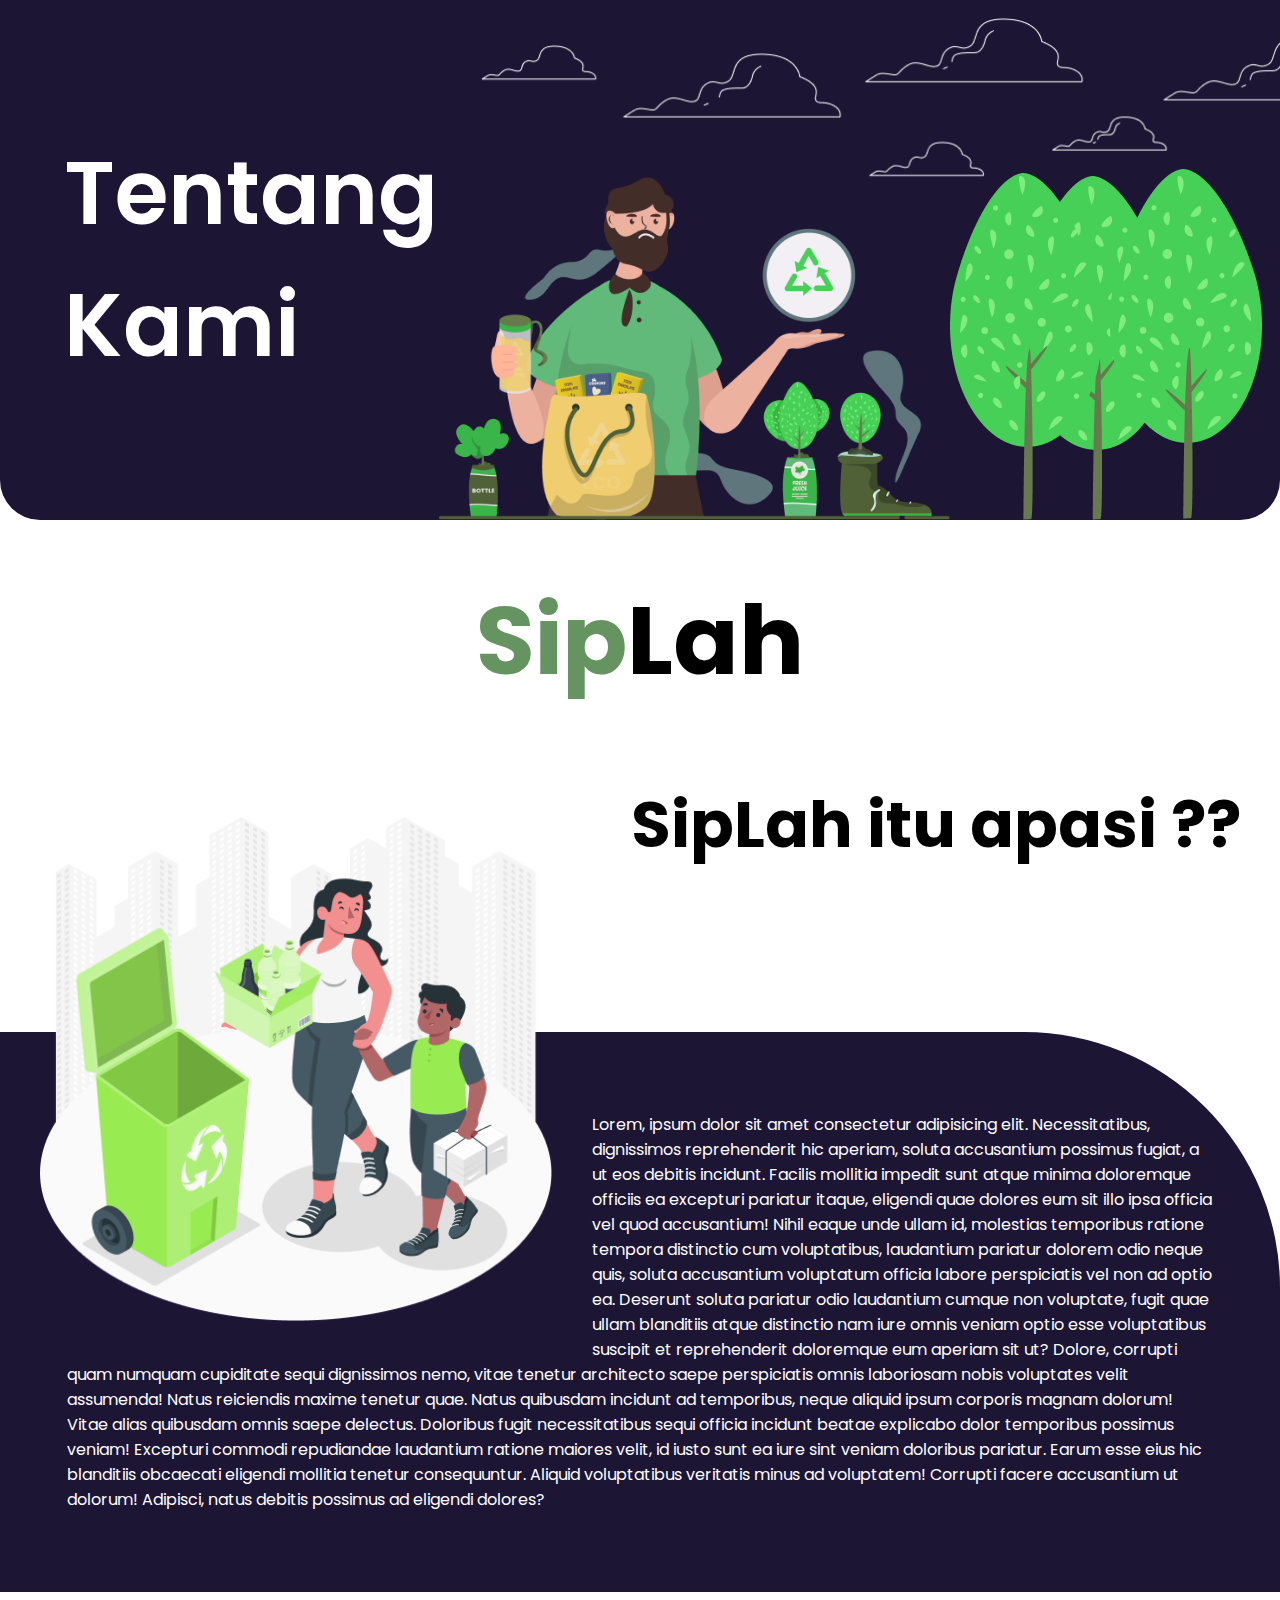
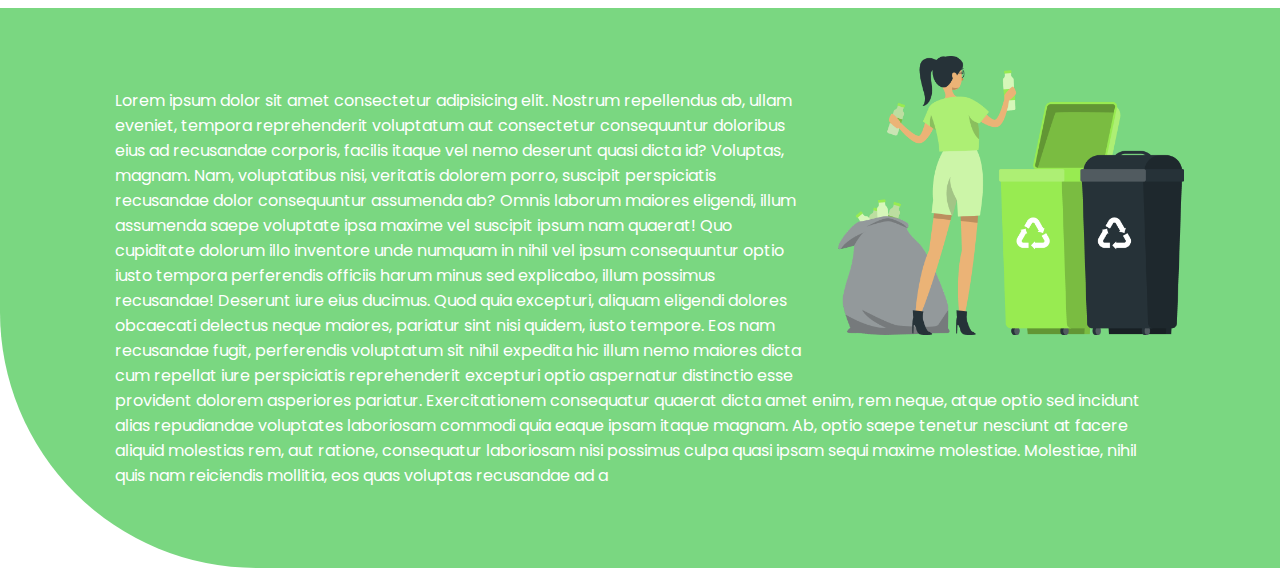
==== pages/about/about.html @ ed5a3e83 "feat(About Page)[OF]: Restyling About page" ====
<!DOCTYPE html>
<html lang="en">

<head>
    <meta charset="UTF-8" />
    <meta http-equiv="X-UA-Compatible" content="IE=edge" />
    <meta name="viewport" content="width=device-width, initial-scale=1.0" />
    <link rel="stylesheet" href="about.css" />
    <title>SipLah/About</title>
</head>

<body>
    <header>
        <h1>Tentang</h1>

        <img src="assets/Vector-person.png" alt="" srcset="" />
        <img src="assets/tree.png" alt="" srcset="" />
    </header>
    <main>
        <div class="main-part-1">
            <h1>Lah</h1>
            <img class="img-3" src="assets/Group 405.png" alt="" srcset="" />
            <h2 id="siplah-2">SipLah itu apasi ??</h2>
        </div>
        <div class="main-part-2">
            <p>Lorem, ipsum dolor sit amet consectetur adipisicing elit. Necessitatibus, dignissimos reprehenderit hic aperiam, soluta accusantium possimus fugiat, a ut eos debitis incidunt. Facilis mollitia impedit sunt atque minima doloremque officiis ea excepturi pariatur itaque, eligendi quae dolores eum sit illo ipsa officia vel quod accusantium! Nihil eaque unde ullam id, molestias temporibus ratione tempora distinctio cum voluptatibus, laudantium pariatur dolorem odio neque quis, soluta accusantium voluptatum officia labore perspiciatis vel non ad optio ea. Deserunt soluta pariatur odio laudantium cumque non voluptate, fugit quae ullam blanditiis atque distinctio nam iure omnis veniam optio esse voluptatibus suscipit et reprehenderit doloremque eum aperiam sit ut? Dolore, corrupti quam numquam cupiditate sequi dignissimos nemo, vitae tenetur architecto saepe perspiciatis omnis laboriosam nobis voluptates velit assumenda! Natus reiciendis maxime tenetur quae. Natus quibusdam incidunt ad temporibus, neque aliquid ipsum corporis magnam dolorum! Vitae alias quibusdam omnis saepe delectus. Doloribus fugit necessitatibus sequi officia incidunt beatae explicabo dolor temporibus possimus veniam! Excepturi commodi repudiandae laudantium ratione maiores velit, id iusto sunt ea iure sint veniam doloribus pariatur. Earum esse eius hic blanditiis obcaecati eligendi mollitia tenetur consequuntur. Aliquid voluptatibus veritatis minus ad voluptatem! Corrupti facere accusantium ut dolorum! Adipisci, natus debitis possimus ad eligendi dolores?</p>
        </div>
        <div class="main-part-3">
            <img class="img-4" src="assets/Group 394.png" alt="" srcset="" />
            <p>Lorem ipsum dolor sit amet consectetur adipisicing elit. Nostrum repellendus ab, ullam eveniet, tempora reprehenderit voluptatum aut consectetur consequuntur doloribus eius ad recusandae corporis, facilis itaque vel nemo deserunt quasi dicta id? Voluptas, magnam. Nam, voluptatibus nisi, veritatis dolorem porro, suscipit perspiciatis recusandae dolor consequuntur assumenda ab? Omnis laborum maiores eligendi, illum assumenda saepe voluptate ipsa maxime vel suscipit ipsum nam quaerat! Quo cupiditate dolorum illo inventore unde numquam in nihil vel ipsum consequuntur optio iusto tempora perferendis officiis harum minus sed explicabo, illum possimus recusandae! Deserunt iure eius ducimus. Quod quia excepturi, aliquam eligendi dolores obcaecati delectus neque maiores, pariatur sint nisi quidem, iusto tempore. Eos nam recusandae fugit, perferendis voluptatum sit nihil expedita hic illum nemo maiores dicta cum repellat iure perspiciatis reprehenderit excepturi optio aspernatur distinctio esse provident dolorem asperiores pariatur. Exercitationem consequatur quaerat dicta amet enim, rem neque, atque optio sed incidunt alias repudiandae voluptates laboriosam commodi quia eaque ipsam itaque magnam. Ab, optio saepe tenetur nesciunt at facere aliquid molestias rem, aut ratione, consequatur laboriosam nisi possimus culpa quasi ipsam sequi maxime molestiae. Molestiae, nihil quis nam reiciendis mollitia, eos quas voluptas recusandae ad a</p>
        </div>
    </main>
</body>

</html>
---- pages/about/about.css ----
@import url("https://fonts.googleapis.com/css2?family=Poppins:wght@100;200;300;400;500;600;700;800;900&display=swap");
* {
    font-family: "Poppins", sans-serif;
    margin: 0;
    padding: 0;
}

html {
    display: block;
    overflow: clip !important;
}

html::-webkit-scrollbar {
    display: none;
}

header {
    display: flex;
    align-items: flex-end;
    background-image: url("assets/Cloud.png");
    background-repeat: no-repeat;
    background-size: cover;
    border-radius: 0 0 40px 40px;
    padding: 0 min(5vw, 5rem);
}

header h1 {
    padding: 10vw 0;
    display: flex;
    font-size: min(7.5vw, 5.5rem);
    display: block;
    color: white;
    font-weight: 600;
}

header img {
    object-fit: contain;
    width: 40vw;
}

header h1::after {
    content: " Kami";
}

.main-part-1 h1 {
    font-size: min(7.5vw, 6rem);
    text-align: center;
    padding: 3rem 0 4rem 0rem;
}

.main-part-1 h1::before {
    content: "Sip";
    color: #51854ae0;
}

.main-part-1 h2 {
    padding-left: 20rem;
    text-align: center;
    font-size: min(5vw, 4rem);
}

.main-part-1 img {
    float: left;
    width: 40%;
    margin: 2.5rem;
}

.main-part-2 {
    border-radius: 0 20vw 0 0 / 0 20vw 0 0;
    margin-top: 10rem;
    padding: 1rem;
    background-color: #1D1534;
}

.main-part-2 p {
    color: white;
    padding: 4rem 4vw;
}

.main-part-3 {
    border-radius: 0 0 0 20vw / 0 0 0 20vw;
    margin: 1rem 0;
    padding: 1rem 5vw;
    background-color: #7AD781;
}

.main-part-3 p {
    color: white;
    padding: 4rem 4vw;
}

.main-part-3 img {
    width: 30%;
    float: right;
    margin: 2rem;
}
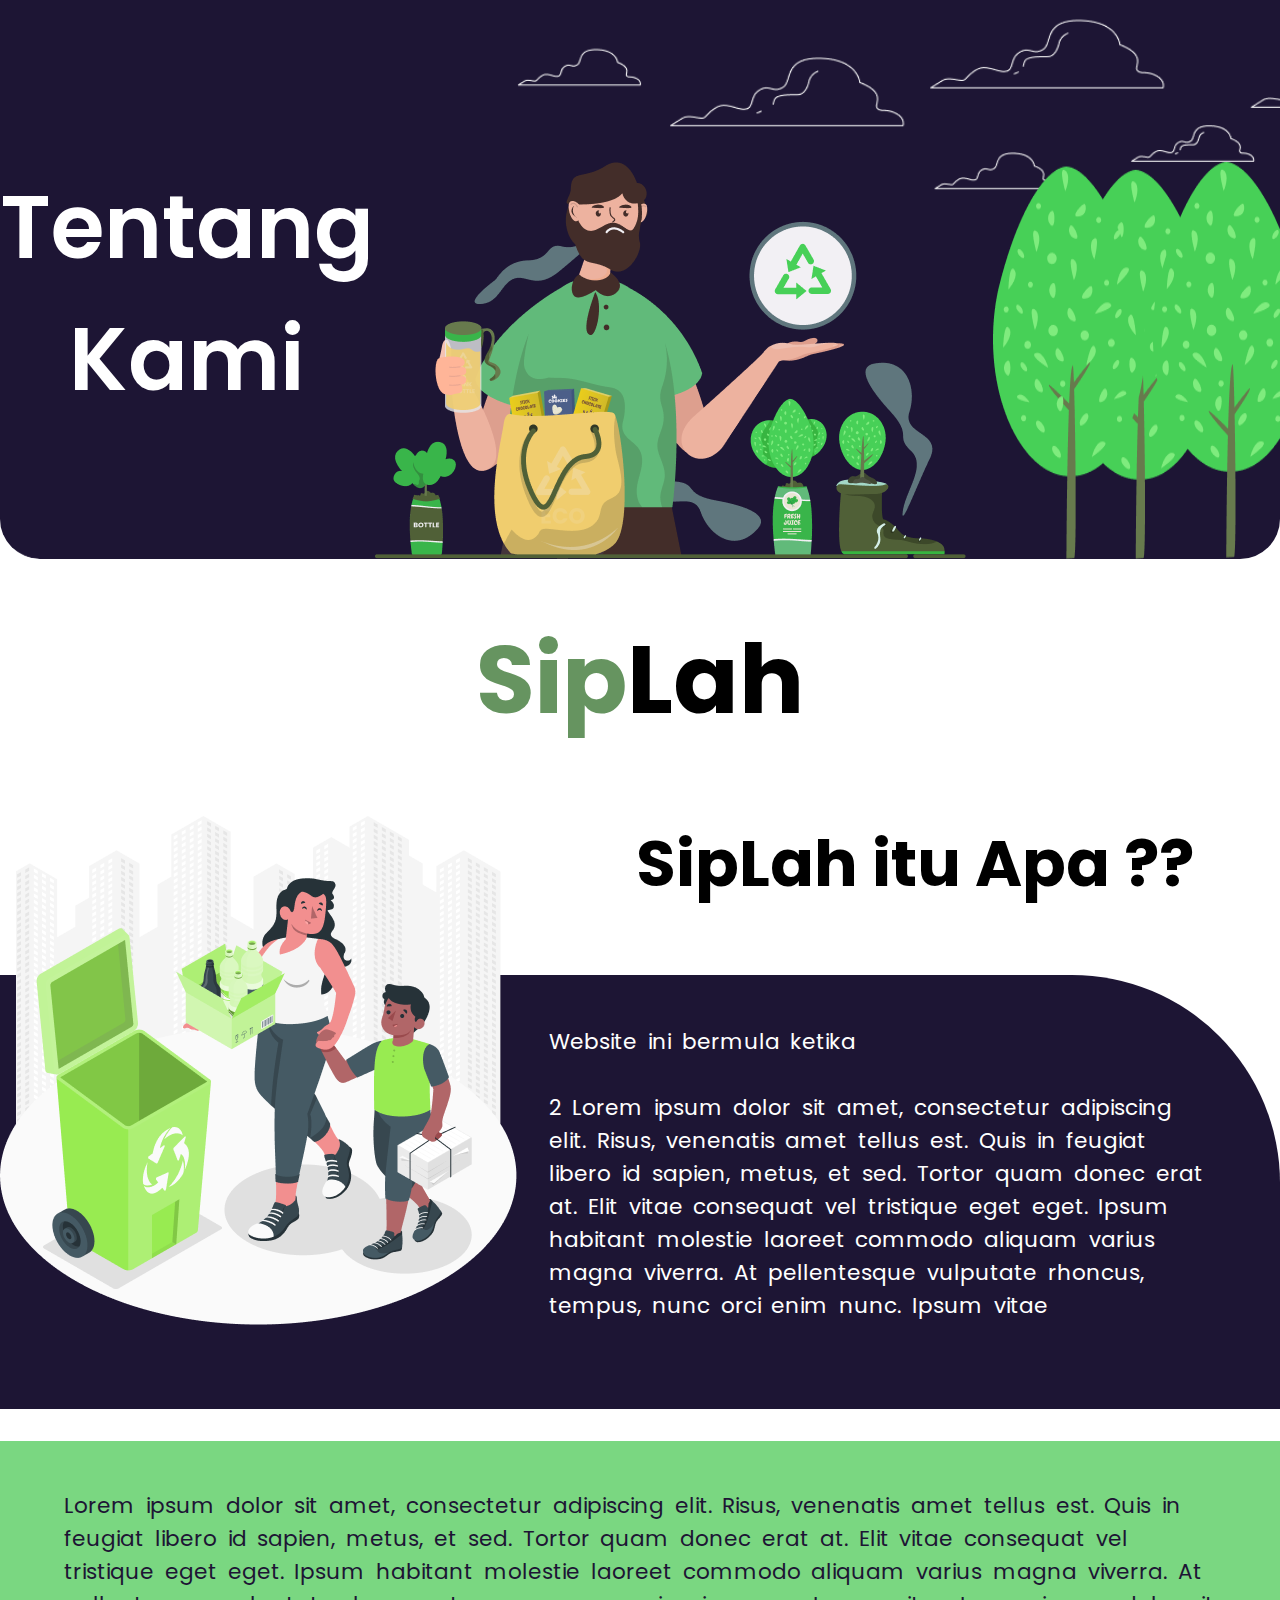
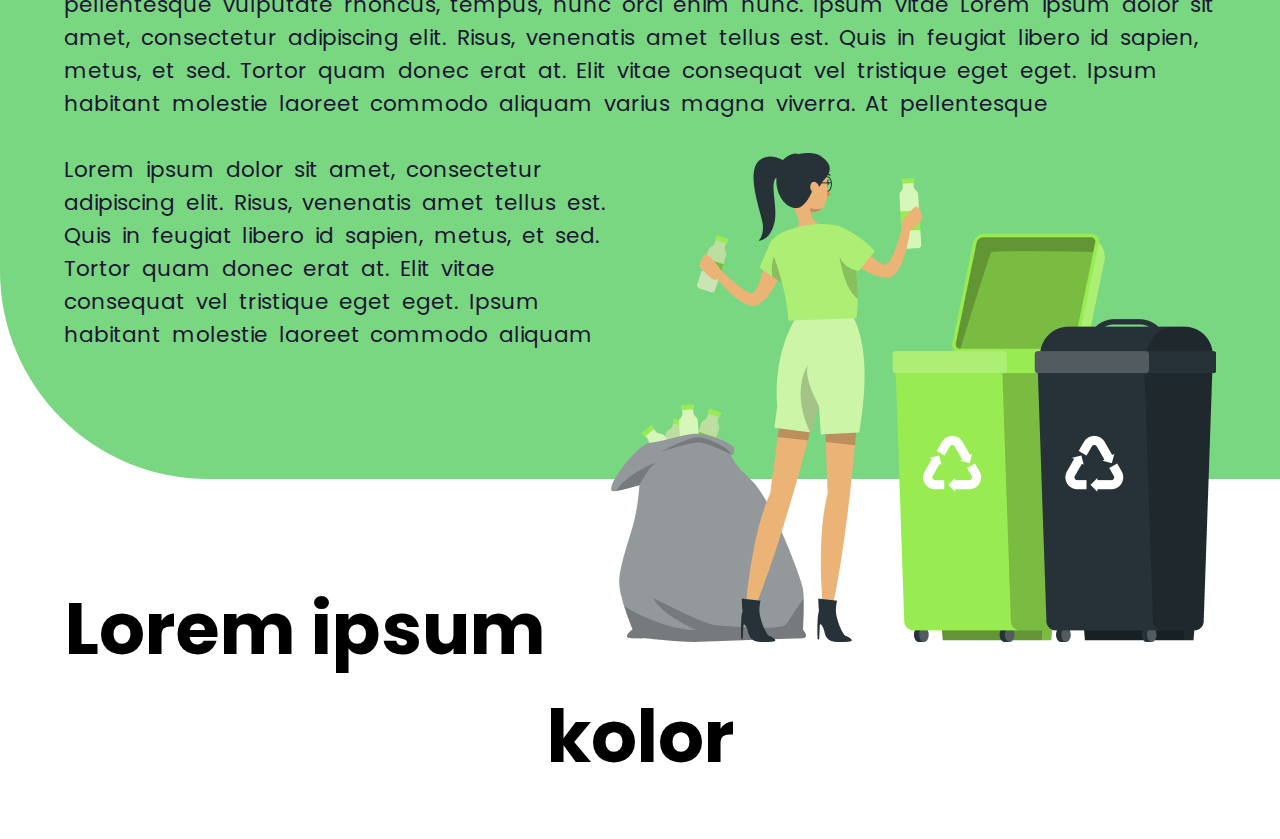
==== commit 3befde87: "WIP(About Page)[OF]: Broken about page" ====
--- a/pages/about/about.html
+++ b/pages/about/about.html
@@ -10,26 +10,45 @@
 </head>
 
 <body>
-    <header>
+    <div class="header">
         <h1>Tentang</h1>
 
-        <img src="assets/Vector-person.png" alt="" srcset="" />
-        <img src="assets/tree.png" alt="" srcset="" />
-    </header>
-    <main>
-        <div class="main-part-1">
-            <h1>Lah</h1>
-            <img class="img-3" src="assets/Group 405.png" alt="" srcset="" />
-            <h2 id="siplah-2">SipLah itu apasi ??</h2>
+        <img class="img-1" src="assets/Vector-person.png" alt="" srcset="" />
+        <img class="img-2" src="assets/tree.png" alt="" srcset="" />
+    </div>
+
+    <h1 id="siplah-1">Lah</h1>
+
+    <img class="img-3" src="assets/Group 405.png" alt="" srcset="" />
+    <h1 id="siplah-2">SipLah itu Apa ??</h1>
+
+    <div class="main-1">
+        <div class="main-container-1">
+            <p>Website ini bermula ketika</p>
+            <br />
+            <p id="main-text-2">
+                2 Lorem ipsum dolor sit amet, consectetur adipiscing elit. Risus, venenatis amet tellus est. Quis in feugiat libero id sapien, metus, et sed. Tortor quam donec erat at. Elit vitae consequat vel tristique eget eget. Ipsum habitant molestie laoreet commodo
+                aliquam varius magna viverra. At pellentesque vulputate rhoncus, tempus, nunc orci enim nunc. Ipsum vitae
+            </p>
         </div>
-        <div class="main-part-2">
-            <p>Lorem, ipsum dolor sit amet consectetur adipisicing elit. Necessitatibus, dignissimos reprehenderit hic aperiam, soluta accusantium possimus fugiat, a ut eos debitis incidunt. Facilis mollitia impedit sunt atque minima doloremque officiis ea excepturi pariatur itaque, eligendi quae dolores eum sit illo ipsa officia vel quod accusantium! Nihil eaque unde ullam id, molestias temporibus ratione tempora distinctio cum voluptatibus, laudantium pariatur dolorem odio neque quis, soluta accusantium voluptatum officia labore perspiciatis vel non ad optio ea. Deserunt soluta pariatur odio laudantium cumque non voluptate, fugit quae ullam blanditiis atque distinctio nam iure omnis veniam optio esse voluptatibus suscipit et reprehenderit doloremque eum aperiam sit ut? Dolore, corrupti quam numquam cupiditate sequi dignissimos nemo, vitae tenetur architecto saepe perspiciatis omnis laboriosam nobis voluptates velit assumenda! Natus reiciendis maxime tenetur quae. Natus quibusdam incidunt ad temporibus, neque aliquid ipsum corporis magnam dolorum! Vitae alias quibusdam omnis saepe delectus. Doloribus fugit necessitatibus sequi officia incidunt beatae explicabo dolor temporibus possimus veniam! Excepturi commodi repudiandae laudantium ratione maiores velit, id iusto sunt ea iure sint veniam doloribus pariatur. Earum esse eius hic blanditiis obcaecati eligendi mollitia tenetur consequuntur. Aliquid voluptatibus veritatis minus ad voluptatem! Corrupti facere accusantium ut dolorum! Adipisci, natus debitis possimus ad eligendi dolores?</p>
+    </div>
+    <div class="main-2">
+        <div class="main-container-2">
+            <p>
+                Lorem ipsum dolor sit amet, consectetur adipiscing elit. Risus, venenatis amet tellus est. Quis in feugiat libero id sapien, metus, et sed. Tortor quam donec erat at. Elit vitae consequat vel tristique eget eget. Ipsum habitant molestie laoreet commodo
+                aliquam varius magna viverra. At pellentesque vulputate rhoncus, tempus, nunc orci enim nunc. Ipsum vitae Lorem ipsum dolor sit amet, consectetur adipiscing elit. Risus, venenatis amet tellus est. Quis in feugiat libero id sapien, metus,
+                et sed. Tortor quam donec erat at. Elit vitae consequat vel tristique eget eget. Ipsum habitant molestie laoreet commodo aliquam varius magna viverra. At pellentesque
+            </p>
+
+            <br />
+            <img class="img-4" src="assets/Group 394.png" alt="" srcset="" />
+            <p>
+                Lorem ipsum dolor sit amet, consectetur adipiscing elit. Risus, venenatis amet tellus est. Quis in feugiat libero id sapien, metus, et sed. Tortor quam donec erat at. Elit vitae consequat vel tristique eget eget. Ipsum habitant molestie laoreet commodo
+                aliquam
+            </p>
         </div>
-        <div class="main-part-3">
-            <img class="img-4" src="assets/Group 394.png" alt="" srcset="" />
-            <p>Lorem ipsum dolor sit amet consectetur adipisicing elit. Nostrum repellendus ab, ullam eveniet, tempora reprehenderit voluptatum aut consectetur consequuntur doloribus eius ad recusandae corporis, facilis itaque vel nemo deserunt quasi dicta id? Voluptas, magnam. Nam, voluptatibus nisi, veritatis dolorem porro, suscipit perspiciatis recusandae dolor consequuntur assumenda ab? Omnis laborum maiores eligendi, illum assumenda saepe voluptate ipsa maxime vel suscipit ipsum nam quaerat! Quo cupiditate dolorum illo inventore unde numquam in nihil vel ipsum consequuntur optio iusto tempora perferendis officiis harum minus sed explicabo, illum possimus recusandae! Deserunt iure eius ducimus. Quod quia excepturi, aliquam eligendi dolores obcaecati delectus neque maiores, pariatur sint nisi quidem, iusto tempore. Eos nam recusandae fugit, perferendis voluptatum sit nihil expedita hic illum nemo maiores dicta cum repellat iure perspiciatis reprehenderit excepturi optio aspernatur distinctio esse provident dolorem asperiores pariatur. Exercitationem consequatur quaerat dicta amet enim, rem neque, atque optio sed incidunt alias repudiandae voluptates laboriosam commodi quia eaque ipsam itaque magnam. Ab, optio saepe tenetur nesciunt at facere aliquid molestias rem, aut ratione, consequatur laboriosam nisi possimus culpa quasi ipsam sequi maxime molestiae. Molestiae, nihil quis nam reiciendis mollitia, eos quas voluptas recusandae ad a</p>
-        </div>
-    </main>
+    </div>
+    <h1 id="bottom-text">Lorem ipsum kolor</h1>
 </body>
 
 </html>--- a/pages/about/about.css
+++ b/pages/about/about.css
@@ -5,92 +5,294 @@
     padding: 0;
 }
 
-html {
-    display: block;
-    overflow: clip !important;
-}
-
-html::-webkit-scrollbar {
-    display: none;
-}
-
-header {
+.header {
     display: flex;
-    align-items: flex-end;
     background-image: url("assets/Cloud.png");
     background-repeat: no-repeat;
     background-size: cover;
     border-radius: 0 0 40px 40px;
-    padding: 0 min(5vw, 5rem);
-}
-
-header h1 {
-    padding: 10vw 0;
+}
+
+.header h1 {
+    text-align: center;
     display: flex;
-    font-size: min(7.5vw, 5.5rem);
+    font-size: 5.5rem;
     display: block;
+    padding: 20vh 0vh 14vh 12vh;
     color: white;
     font-weight: 600;
 }
 
-header img {
-    object-fit: contain;
-    width: 40vw;
-}
-
-header h1::after {
+.header h1::after {
     content: " Kami";
 }
 
-.main-part-1 h1 {
-    font-size: min(7.5vw, 6rem);
+.img-1 {
+    padding-top: 18vh;
+    padding-left: 20vh;
+}
+
+.img-2 {
+    padding-top: 20vh;
+    padding-left: 31vh;
+}
+
+#siplah-1 {
+    font-size: 6rem;
     text-align: center;
     padding: 3rem 0 4rem 0rem;
 }
 
-.main-part-1 h1::before {
+#siplah-1::before {
     content: "Sip";
     color: #51854ae0;
 }
 
-.main-part-1 h2 {
+#siplah-2 {
     padding-left: 20rem;
     text-align: center;
-    font-size: min(5vw, 4rem);
-}
-
-.main-part-1 img {
+    font-size: 4rem;
+}
+
+.main-1 {
+    margin-top: 4rem;
+    background-color: #1d1534;
+    color: white;
+    border-radius: 0 13rem 0 0;
+    padding: 5rem 0 8rem 0;
+}
+
+.main-container-1 {
+    width: 90%;
+    margin: auto;
+    font-size: 1.35rem;
+}
+
+.main-2 {
+    margin-top: 1.25rem;
+    background-color: #7ad781;
+    color: #1d1534;
+    border-radius: 0 0 0 13rem;
+    padding: 5rem 0 8rem 0;
+}
+
+.main-container-2 {
+    width: 90%;
+    margin: auto;
+    font-size: 1.35rem;
+}
+
+.img-3 {
     float: left;
-    width: 40%;
-    margin: 2.5rem;
-}
-
-.main-part-2 {
-    border-radius: 0 20vw 0 0 / 0 20vw 0 0;
-    margin-top: 10rem;
-    padding: 1rem;
-    background-color: #1D1534;
-}
-
-.main-part-2 p {
-    color: white;
-    padding: 4rem 4vw;
-}
-
-.main-part-3 {
-    border-radius: 0 0 0 20vw / 0 0 0 20vw;
-    margin: 1rem 0;
-    padding: 1rem 5vw;
-    background-color: #7AD781;
-}
-
-.main-part-3 p {
-    color: white;
-    padding: 4rem 4vw;
-}
-
-.main-part-3 img {
-    width: 30%;
+    padding-right: 2rem;
+}
+
+.img-4 {
     float: right;
-    margin: 2rem;
+}
+
+#bottom-text {
+    text-align: center;
+    font-size: 4.5rem;
+    padding: 6rem 0 3rem 0;
+}
+
+@media (max-width: 1440px) {
+    .header {
+        background-size: cover;
+    }
+    .header h1 {
+        padding: 18vh 0vh 0vh 0vh;
+    }
+    .img-1 {
+        padding: 18vh 3vh 0vh 0vh;
+    }
+    .img-2 {
+        padding: 18vh 2vh 0vh 0vh;
+    }
+    .main-container-1 {
+        word-spacing: 0.3rem;
+    }
+    .main-container-2 {
+        word-spacing: 0.3rem;
+    }
+    .main-1 {
+        padding-top: 3.1rem;
+        padding-bottom: 5.45rem;
+    }
+    .main-2 {
+        margin-top: 2rem;
+        padding-top: 3rem;
+    }
+}
+
+@media (max-width: 1024px) {
+    .header h1 {
+        font-size: 3rem;
+        display: block;
+        padding: 23vh 0vh 12vh 6vh;
+    }
+    .img-1 {
+        width: min(36vh, 50vh);
+    }
+    .img-2 {
+        width: 25vh;
+        padding-right: -30vh;
+    }
+    .img-3 {
+        padding-right: 2vh;
+        height: 45vh;
+        width: 40vh;
+    }
+    #siplah-1 {
+        font-size: 5rem;
+        text-align: center;
+        padding: 3rem 0 4rem 0rem;
+    }
+    .img-4 {
+        width: 35vh;
+        height: 40vh;
+    }
+    .header {
+        background-size: cover;
+    }
+    .main-1 {
+        width: 100%;
+    }
+    .main-2 {
+        margin-top: 1.25rem;
+        background-color: #7ad781;
+        color: #1d1534;
+        border-radius: 0 0 0 13rem;
+        padding: 4rem 0 6rem 0;
+    }
+    .main-container-2 {
+        width: 90%;
+        margin: auto;
+        font-size: 1.25rem;
+    }
+    .main-container-1 {
+        width: 90%;
+        margin: auto;
+        font-size: 1.25rem;
+    }
+}
+
+@media (max-width: 768px) {
+    .header {
+        background-size: cover;
+    }
+    .header h1 {
+        font-size: 2.3rem;
+        padding: 14vh 0 0 5vh;
+    }
+    .img-1 {
+        width: 34vh;
+        padding-top: 7.7vh;
+        padding-left: 10vh;
+    }
+    .img-2 {
+        display: none;
+    }
+    .img-3 {
+        height: 45vh;
+        width: 35vh;
+    }
+    .img-4 {
+        width: 35vh;
+        height: 40vh;
+    }
+    .main-container-1 {
+        font-size: 1rem;
+    }
+    .main-container-2 {
+        width: 90%;
+        margin: auto;
+        font-size: 1rem;
+    }
+    #siplah-1 {
+        font-size: 5rem;
+        text-align: center;
+        padding: 3rem 0 4rem 0rem;
+    }
+    #bottom-text {
+        text-align: center;
+        font-size: 2rem;
+        padding: 3rem 0 3rem 0;
+    }
+}
+
+@media (max-width: 425px) {
+    .header {
+        background-image: url("assets/Header-mobile.png");
+        background-size: cover;
+    }
+    .header h1 {
+        padding: 16vh 0vh 10vh 10vh;
+        font-size: 2rem;
+        color: white;
+        font-weight: 600;
+    }
+    .header h1::after {
+        content: " Kami";
+    }
+    .img-1 {
+        padding-top: 12vh;
+        padding-left: 15vh;
+    }
+    .img-2 {
+        display: none;
+    }
+    #siplah-1 {
+        font-size: 3.5rem;
+        text-align: center;
+        padding: 3rem 0 4rem 0rem;
+    }
+    #siplah-1::before {
+        content: "Sip";
+        color: #51854ae0;
+    }
+    #siplah-2 {
+        padding-left: 20rem;
+        text-align: center;
+        font-size: min (4vw, 4rem);
+        white-space: nowrap;
+    }
+    .main-1 {
+        margin-top: 4rem;
+        background-color: #1d1534;
+        color: white;
+        border-radius: 0 13rem 0 0;
+        padding: 5rem 0 8rem 0;
+    }
+    .main-container-1 {
+        width: 90%;
+        margin: auto;
+        font-size: 1.35rem;
+    }
+    .main-2 {
+        margin-top: 1.25rem;
+        background-color: #7ad781;
+        color: #1d1534;
+        border-radius: 0 0 0 13rem;
+        padding: 5rem 0 8rem 0;
+    }
+    .main-container-2 {
+        width: 90%;
+        margin: auto;
+        font-size: 1.35rem;
+    }
+    .img-3 {
+        float: left;
+        position: relative;
+        top: 40vw;
+    }
+    .img-4 {
+        float: right;
+    }
+    #bottom-text {
+        text-align: center;
+        font-size: 4.5rem;
+        padding: 6rem 0 3rem 0;
+    }
 }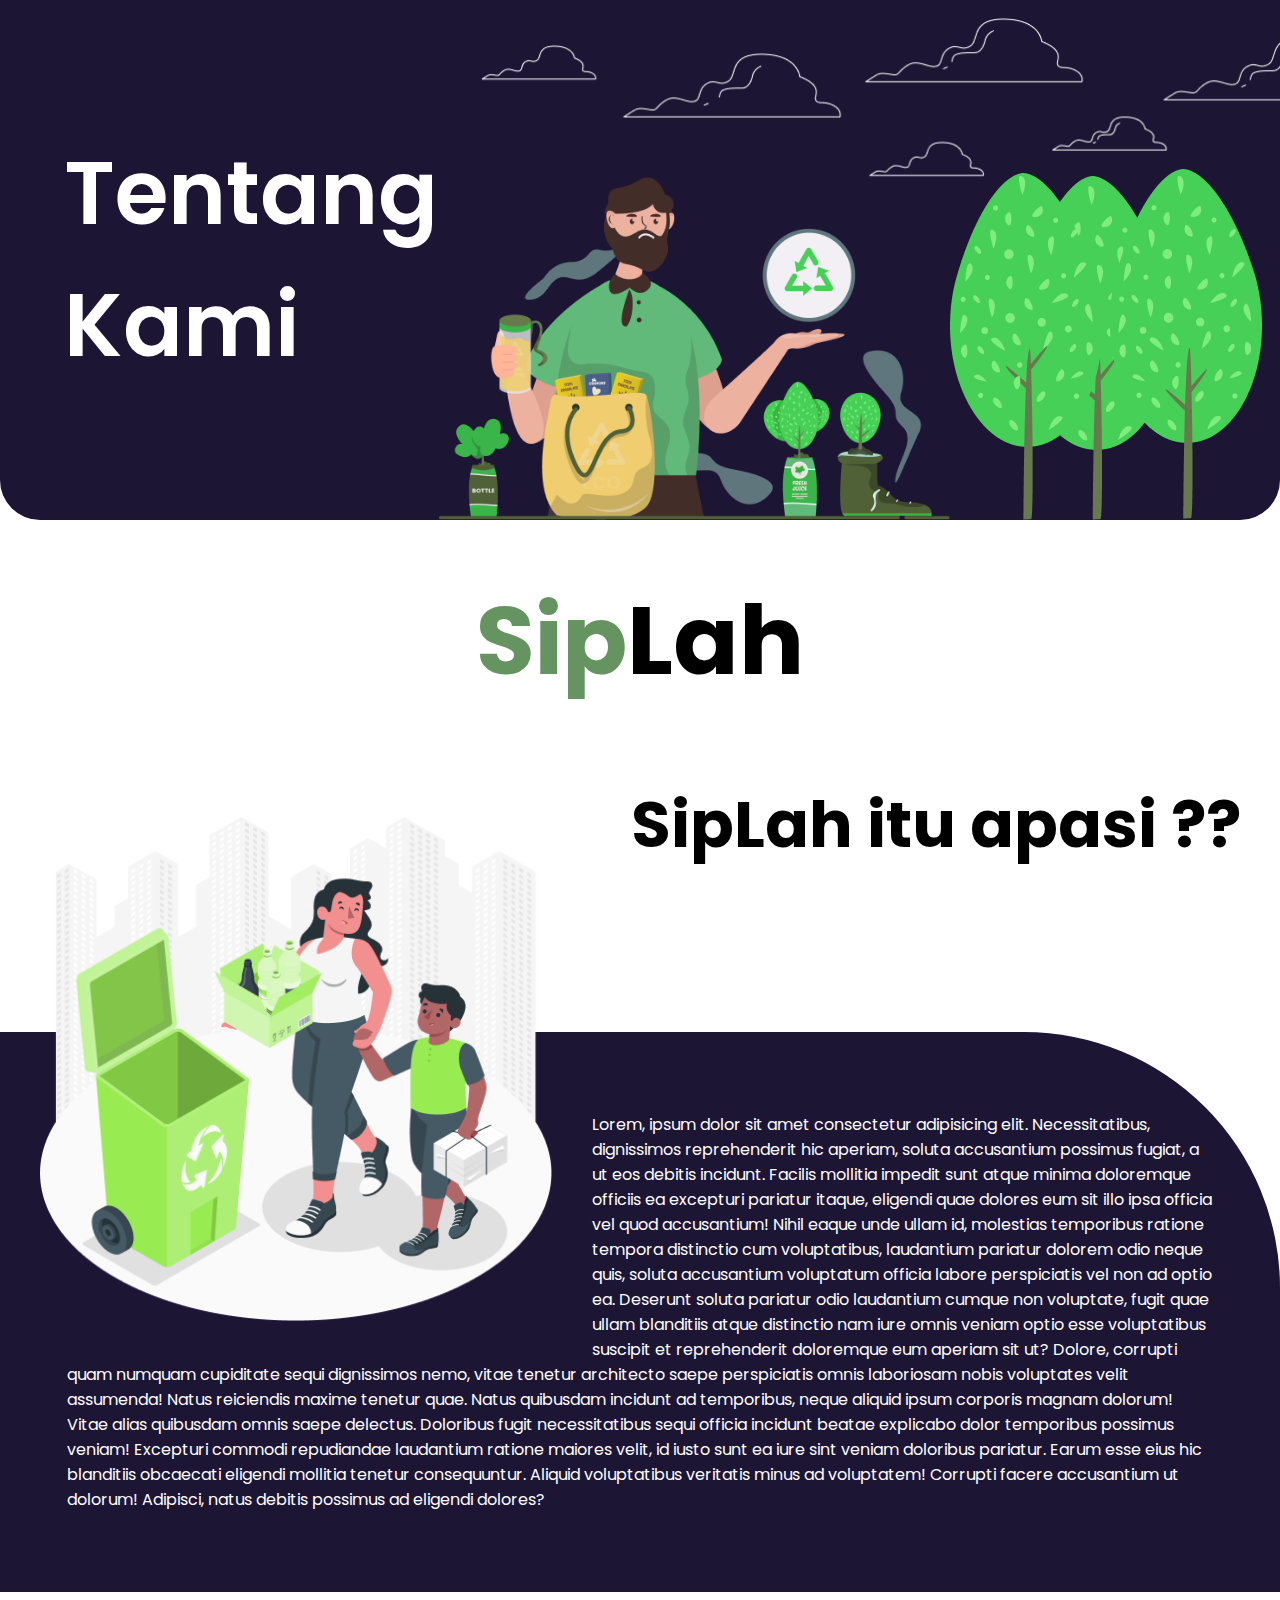
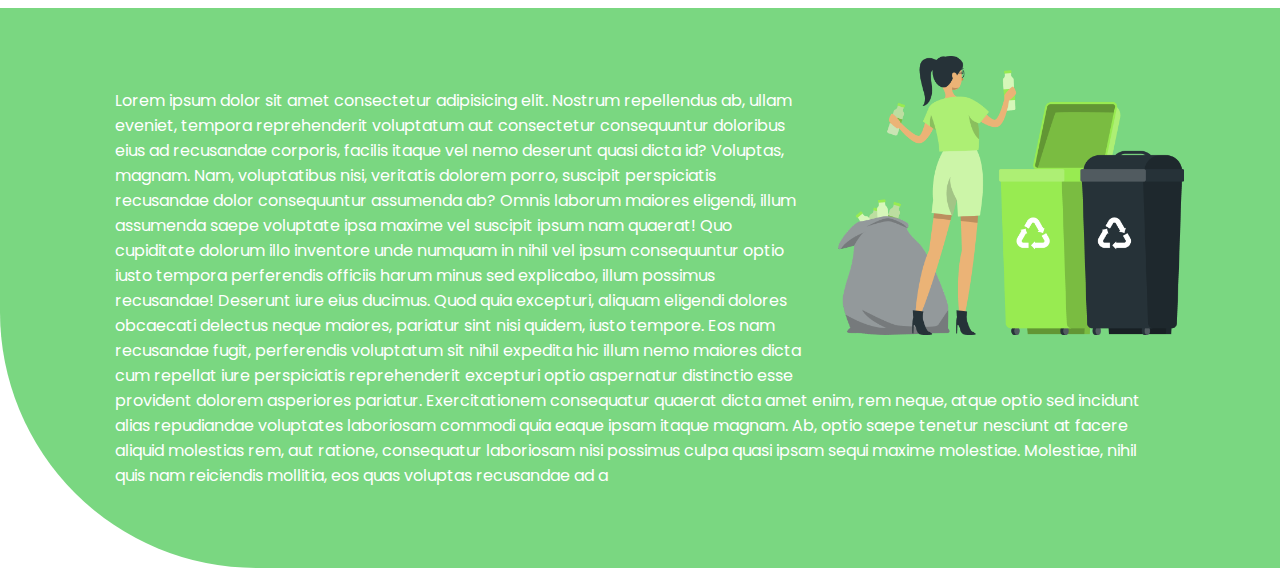
==== commit cfea3184: "fix(About)[OF]: Merge conflict about page" ====
--- a/pages/about/about.html
+++ b/pages/about/about.html
@@ -6,49 +6,30 @@
     <meta http-equiv="X-UA-Compatible" content="IE=edge" />
     <meta name="viewport" content="width=device-width, initial-scale=1.0" />
     <link rel="stylesheet" href="about.css" />
-    <title>SipLah/About</title>
+    <title>About Page</title>
 </head>
 
 <body>
-    <div class="header">
+    <header>
         <h1>Tentang</h1>
 
-        <img class="img-1" src="assets/Vector-person.png" alt="" srcset="" />
-        <img class="img-2" src="assets/tree.png" alt="" srcset="" />
-    </div>
-
-    <h1 id="siplah-1">Lah</h1>
-
-    <img class="img-3" src="assets/Group 405.png" alt="" srcset="" />
-    <h1 id="siplah-2">SipLah itu Apa ??</h1>
-
-    <div class="main-1">
-        <div class="main-container-1">
-            <p>Website ini bermula ketika</p>
-            <br />
-            <p id="main-text-2">
-                2 Lorem ipsum dolor sit amet, consectetur adipiscing elit. Risus, venenatis amet tellus est. Quis in feugiat libero id sapien, metus, et sed. Tortor quam donec erat at. Elit vitae consequat vel tristique eget eget. Ipsum habitant molestie laoreet commodo
-                aliquam varius magna viverra. At pellentesque vulputate rhoncus, tempus, nunc orci enim nunc. Ipsum vitae
-            </p>
+        <img src="assets/Vector-person.png" alt="" srcset="" />
+        <img src="assets/tree.png" alt="" srcset="" />
+    </header>
+    <main>
+        <div class="main-part-1">
+            <h1>Lah</h1>
+            <img class="img-3" src="assets/Group 405.png" alt="" srcset="" />
+            <h2 id="siplah-2">SipLah itu apasi ??</h2>
         </div>
-    </div>
-    <div class="main-2">
-        <div class="main-container-2">
-            <p>
-                Lorem ipsum dolor sit amet, consectetur adipiscing elit. Risus, venenatis amet tellus est. Quis in feugiat libero id sapien, metus, et sed. Tortor quam donec erat at. Elit vitae consequat vel tristique eget eget. Ipsum habitant molestie laoreet commodo
-                aliquam varius magna viverra. At pellentesque vulputate rhoncus, tempus, nunc orci enim nunc. Ipsum vitae Lorem ipsum dolor sit amet, consectetur adipiscing elit. Risus, venenatis amet tellus est. Quis in feugiat libero id sapien, metus,
-                et sed. Tortor quam donec erat at. Elit vitae consequat vel tristique eget eget. Ipsum habitant molestie laoreet commodo aliquam varius magna viverra. At pellentesque
-            </p>
-
-            <br />
+        <div class="main-part-2">
+            <p>Lorem, ipsum dolor sit amet consectetur adipisicing elit. Necessitatibus, dignissimos reprehenderit hic aperiam, soluta accusantium possimus fugiat, a ut eos debitis incidunt. Facilis mollitia impedit sunt atque minima doloremque officiis ea excepturi pariatur itaque, eligendi quae dolores eum sit illo ipsa officia vel quod accusantium! Nihil eaque unde ullam id, molestias temporibus ratione tempora distinctio cum voluptatibus, laudantium pariatur dolorem odio neque quis, soluta accusantium voluptatum officia labore perspiciatis vel non ad optio ea. Deserunt soluta pariatur odio laudantium cumque non voluptate, fugit quae ullam blanditiis atque distinctio nam iure omnis veniam optio esse voluptatibus suscipit et reprehenderit doloremque eum aperiam sit ut? Dolore, corrupti quam numquam cupiditate sequi dignissimos nemo, vitae tenetur architecto saepe perspiciatis omnis laboriosam nobis voluptates velit assumenda! Natus reiciendis maxime tenetur quae. Natus quibusdam incidunt ad temporibus, neque aliquid ipsum corporis magnam dolorum! Vitae alias quibusdam omnis saepe delectus. Doloribus fugit necessitatibus sequi officia incidunt beatae explicabo dolor temporibus possimus veniam! Excepturi commodi repudiandae laudantium ratione maiores velit, id iusto sunt ea iure sint veniam doloribus pariatur. Earum esse eius hic blanditiis obcaecati eligendi mollitia tenetur consequuntur. Aliquid voluptatibus veritatis minus ad voluptatem! Corrupti facere accusantium ut dolorum! Adipisci, natus debitis possimus ad eligendi dolores?</p>
+        </div>
+        <div class="main-part-3">
             <img class="img-4" src="assets/Group 394.png" alt="" srcset="" />
-            <p>
-                Lorem ipsum dolor sit amet, consectetur adipiscing elit. Risus, venenatis amet tellus est. Quis in feugiat libero id sapien, metus, et sed. Tortor quam donec erat at. Elit vitae consequat vel tristique eget eget. Ipsum habitant molestie laoreet commodo
-                aliquam
-            </p>
+            <p>Lorem ipsum dolor sit amet consectetur adipisicing elit. Nostrum repellendus ab, ullam eveniet, tempora reprehenderit voluptatum aut consectetur consequuntur doloribus eius ad recusandae corporis, facilis itaque vel nemo deserunt quasi dicta id? Voluptas, magnam. Nam, voluptatibus nisi, veritatis dolorem porro, suscipit perspiciatis recusandae dolor consequuntur assumenda ab? Omnis laborum maiores eligendi, illum assumenda saepe voluptate ipsa maxime vel suscipit ipsum nam quaerat! Quo cupiditate dolorum illo inventore unde numquam in nihil vel ipsum consequuntur optio iusto tempora perferendis officiis harum minus sed explicabo, illum possimus recusandae! Deserunt iure eius ducimus. Quod quia excepturi, aliquam eligendi dolores obcaecati delectus neque maiores, pariatur sint nisi quidem, iusto tempore. Eos nam recusandae fugit, perferendis voluptatum sit nihil expedita hic illum nemo maiores dicta cum repellat iure perspiciatis reprehenderit excepturi optio aspernatur distinctio esse provident dolorem asperiores pariatur. Exercitationem consequatur quaerat dicta amet enim, rem neque, atque optio sed incidunt alias repudiandae voluptates laboriosam commodi quia eaque ipsam itaque magnam. Ab, optio saepe tenetur nesciunt at facere aliquid molestias rem, aut ratione, consequatur laboriosam nisi possimus culpa quasi ipsam sequi maxime molestiae. Molestiae, nihil quis nam reiciendis mollitia, eos quas voluptas recusandae ad a</p>
         </div>
-    </div>
-    <h1 id="bottom-text">Lorem ipsum kolor</h1>
+    </main>
 </body>
 
 </html>--- a/pages/about/about.css
+++ b/pages/about/about.css
@@ -5,294 +5,83 @@
     padding: 0;
 }
 
-.header {
+header {
     display: flex;
+    align-items: flex-end;
     background-image: url("assets/Cloud.png");
     background-repeat: no-repeat;
     background-size: cover;
     border-radius: 0 0 40px 40px;
+    padding: 0 min(5vw, 5rem);
 }
 
-.header h1 {
-    text-align: center;
+header h1 {
+    padding: 10vw 0;
     display: flex;
-    font-size: 5.5rem;
+    font-size: min(7.5vw, 5.5rem);
     display: block;
-    padding: 20vh 0vh 14vh 12vh;
     color: white;
     font-weight: 600;
 }
 
-.header h1::after {
+header img {
+    object-fit: contain;
+    width: 40vw;
+}
+
+header h1::after {
     content: " Kami";
 }
 
-.img-1 {
-    padding-top: 18vh;
-    padding-left: 20vh;
-}
-
-.img-2 {
-    padding-top: 20vh;
-    padding-left: 31vh;
-}
-
-#siplah-1 {
-    font-size: 6rem;
+.main-part-1 h1 {
+    font-size: min(7.5vw, 6rem);
     text-align: center;
     padding: 3rem 0 4rem 0rem;
 }
 
-#siplah-1::before {
+.main-part-1 h1::before {
     content: "Sip";
     color: #51854ae0;
 }
 
-#siplah-2 {
+.main-part-1 h2 {
     padding-left: 20rem;
     text-align: center;
-    font-size: 4rem;
+    font-size: min(5vw, 4rem);
 }
 
-.main-1 {
-    margin-top: 4rem;
-    background-color: #1d1534;
-    color: white;
-    border-radius: 0 13rem 0 0;
-    padding: 5rem 0 8rem 0;
+.main-part-1 img {
+    float: left;
+    width: 40%;
+    margin: 2.5rem;
 }
 
-.main-container-1 {
-    width: 90%;
-    margin: auto;
-    font-size: 1.35rem;
+.main-part-2 {
+    border-radius: 0 20vw 0 0 / 0 20vw 0 0;
+    margin-top: 10rem;
+    padding: 1rem;
+    background-color: #1D1534;
 }
 
-.main-2 {
-    margin-top: 1.25rem;
-    background-color: #7ad781;
-    color: #1d1534;
-    border-radius: 0 0 0 13rem;
-    padding: 5rem 0 8rem 0;
+.main-part-2 p {
+    color: white;
+    padding: 4rem 4vw;
 }
 
-.main-container-2 {
-    width: 90%;
-    margin: auto;
-    font-size: 1.35rem;
+.main-part-3 {
+    border-radius: 0 0 0 20vw / 0 0 0 20vw;
+    margin: 1rem 0;
+    padding: 1rem 5vw;
+    background-color: #7AD781;
 }
 
-.img-3 {
-    float: left;
-    padding-right: 2rem;
+.main-part-3 p {
+    color: white;
+    padding: 4rem 4vw;
 }
 
-.img-4 {
+.main-part-3 img {
+    width: 30%;
     float: right;
-}
-
-#bottom-text {
-    text-align: center;
-    font-size: 4.5rem;
-    padding: 6rem 0 3rem 0;
-}
-
-@media (max-width: 1440px) {
-    .header {
-        background-size: cover;
-    }
-    .header h1 {
-        padding: 18vh 0vh 0vh 0vh;
-    }
-    .img-1 {
-        padding: 18vh 3vh 0vh 0vh;
-    }
-    .img-2 {
-        padding: 18vh 2vh 0vh 0vh;
-    }
-    .main-container-1 {
-        word-spacing: 0.3rem;
-    }
-    .main-container-2 {
-        word-spacing: 0.3rem;
-    }
-    .main-1 {
-        padding-top: 3.1rem;
-        padding-bottom: 5.45rem;
-    }
-    .main-2 {
-        margin-top: 2rem;
-        padding-top: 3rem;
-    }
-}
-
-@media (max-width: 1024px) {
-    .header h1 {
-        font-size: 3rem;
-        display: block;
-        padding: 23vh 0vh 12vh 6vh;
-    }
-    .img-1 {
-        width: min(36vh, 50vh);
-    }
-    .img-2 {
-        width: 25vh;
-        padding-right: -30vh;
-    }
-    .img-3 {
-        padding-right: 2vh;
-        height: 45vh;
-        width: 40vh;
-    }
-    #siplah-1 {
-        font-size: 5rem;
-        text-align: center;
-        padding: 3rem 0 4rem 0rem;
-    }
-    .img-4 {
-        width: 35vh;
-        height: 40vh;
-    }
-    .header {
-        background-size: cover;
-    }
-    .main-1 {
-        width: 100%;
-    }
-    .main-2 {
-        margin-top: 1.25rem;
-        background-color: #7ad781;
-        color: #1d1534;
-        border-radius: 0 0 0 13rem;
-        padding: 4rem 0 6rem 0;
-    }
-    .main-container-2 {
-        width: 90%;
-        margin: auto;
-        font-size: 1.25rem;
-    }
-    .main-container-1 {
-        width: 90%;
-        margin: auto;
-        font-size: 1.25rem;
-    }
-}
-
-@media (max-width: 768px) {
-    .header {
-        background-size: cover;
-    }
-    .header h1 {
-        font-size: 2.3rem;
-        padding: 14vh 0 0 5vh;
-    }
-    .img-1 {
-        width: 34vh;
-        padding-top: 7.7vh;
-        padding-left: 10vh;
-    }
-    .img-2 {
-        display: none;
-    }
-    .img-3 {
-        height: 45vh;
-        width: 35vh;
-    }
-    .img-4 {
-        width: 35vh;
-        height: 40vh;
-    }
-    .main-container-1 {
-        font-size: 1rem;
-    }
-    .main-container-2 {
-        width: 90%;
-        margin: auto;
-        font-size: 1rem;
-    }
-    #siplah-1 {
-        font-size: 5rem;
-        text-align: center;
-        padding: 3rem 0 4rem 0rem;
-    }
-    #bottom-text {
-        text-align: center;
-        font-size: 2rem;
-        padding: 3rem 0 3rem 0;
-    }
-}
-
-@media (max-width: 425px) {
-    .header {
-        background-image: url("assets/Header-mobile.png");
-        background-size: cover;
-    }
-    .header h1 {
-        padding: 16vh 0vh 10vh 10vh;
-        font-size: 2rem;
-        color: white;
-        font-weight: 600;
-    }
-    .header h1::after {
-        content: " Kami";
-    }
-    .img-1 {
-        padding-top: 12vh;
-        padding-left: 15vh;
-    }
-    .img-2 {
-        display: none;
-    }
-    #siplah-1 {
-        font-size: 3.5rem;
-        text-align: center;
-        padding: 3rem 0 4rem 0rem;
-    }
-    #siplah-1::before {
-        content: "Sip";
-        color: #51854ae0;
-    }
-    #siplah-2 {
-        padding-left: 20rem;
-        text-align: center;
-        font-size: min (4vw, 4rem);
-        white-space: nowrap;
-    }
-    .main-1 {
-        margin-top: 4rem;
-        background-color: #1d1534;
-        color: white;
-        border-radius: 0 13rem 0 0;
-        padding: 5rem 0 8rem 0;
-    }
-    .main-container-1 {
-        width: 90%;
-        margin: auto;
-        font-size: 1.35rem;
-    }
-    .main-2 {
-        margin-top: 1.25rem;
-        background-color: #7ad781;
-        color: #1d1534;
-        border-radius: 0 0 0 13rem;
-        padding: 5rem 0 8rem 0;
-    }
-    .main-container-2 {
-        width: 90%;
-        margin: auto;
-        font-size: 1.35rem;
-    }
-    .img-3 {
-        float: left;
-        position: relative;
-        top: 40vw;
-    }
-    .img-4 {
-        float: right;
-    }
-    #bottom-text {
-        text-align: center;
-        font-size: 4.5rem;
-        padding: 6rem 0 3rem 0;
-    }
+    margin: 2rem;
 }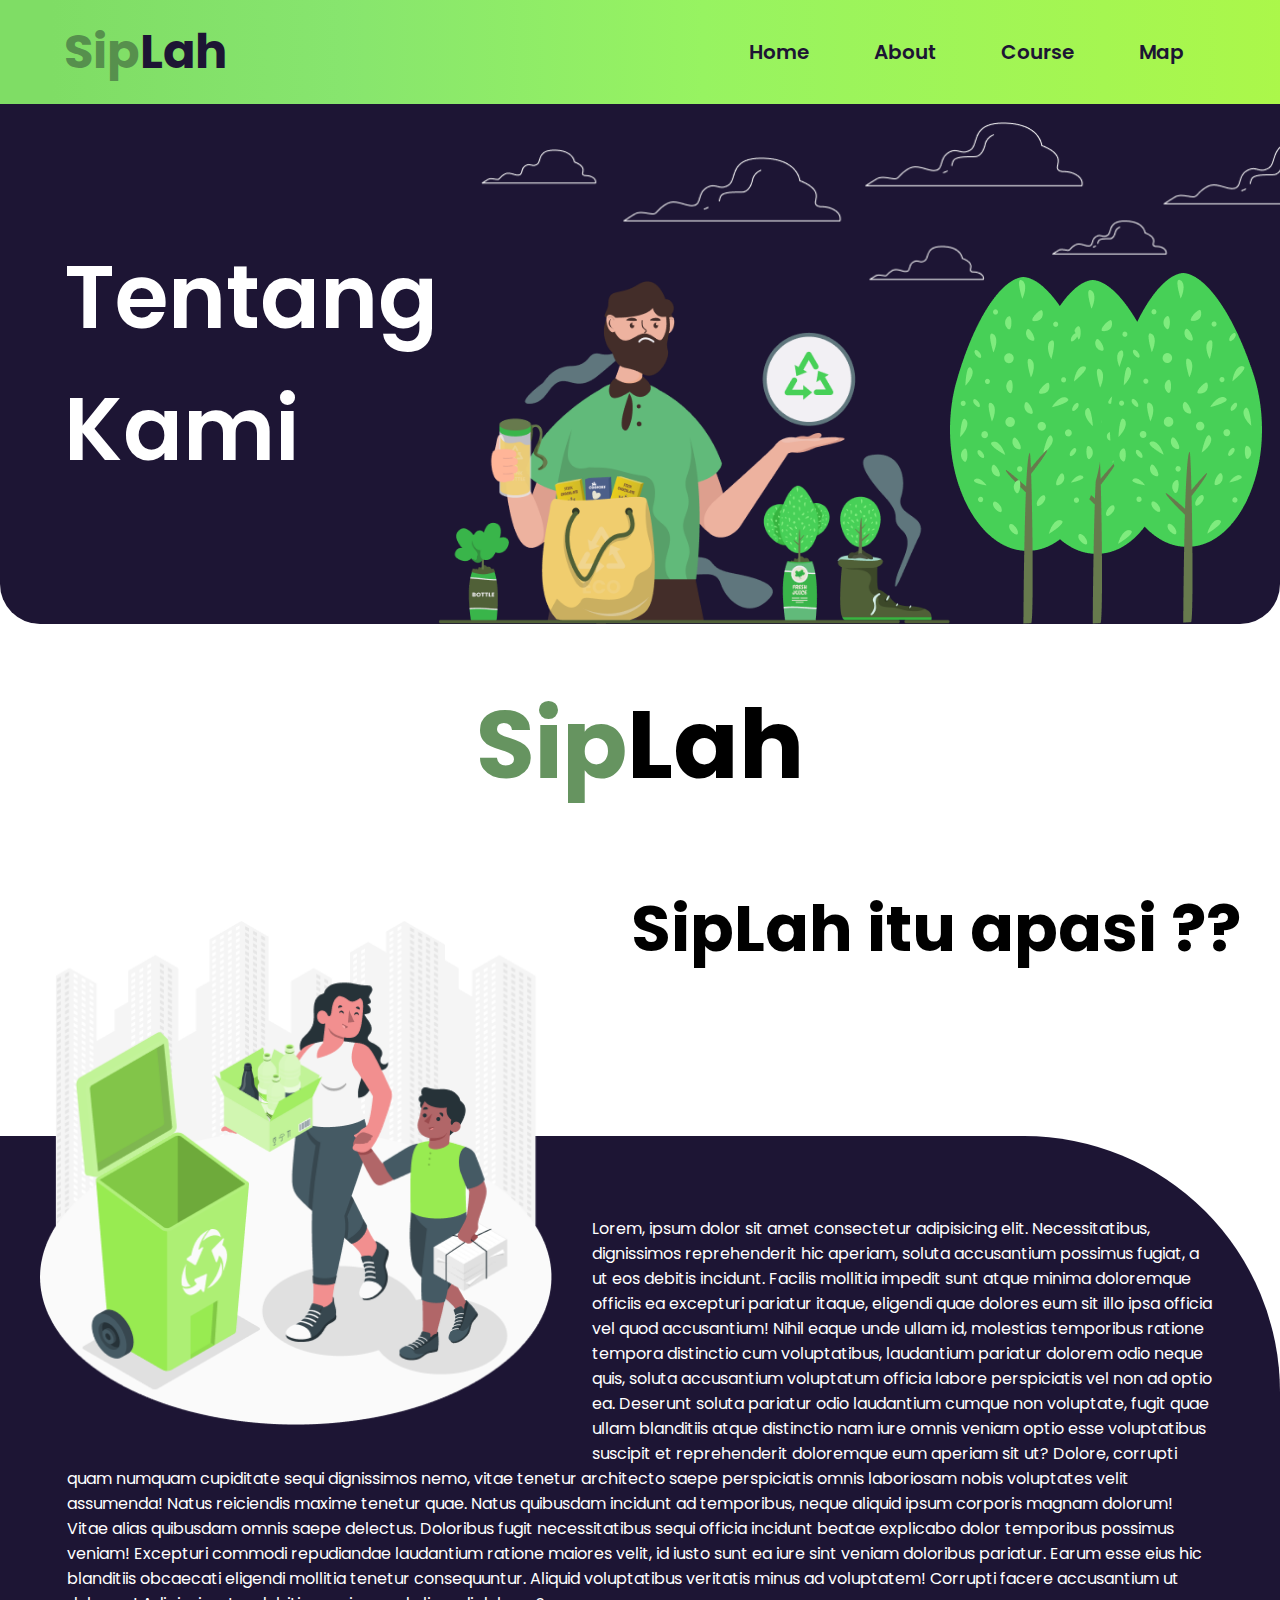
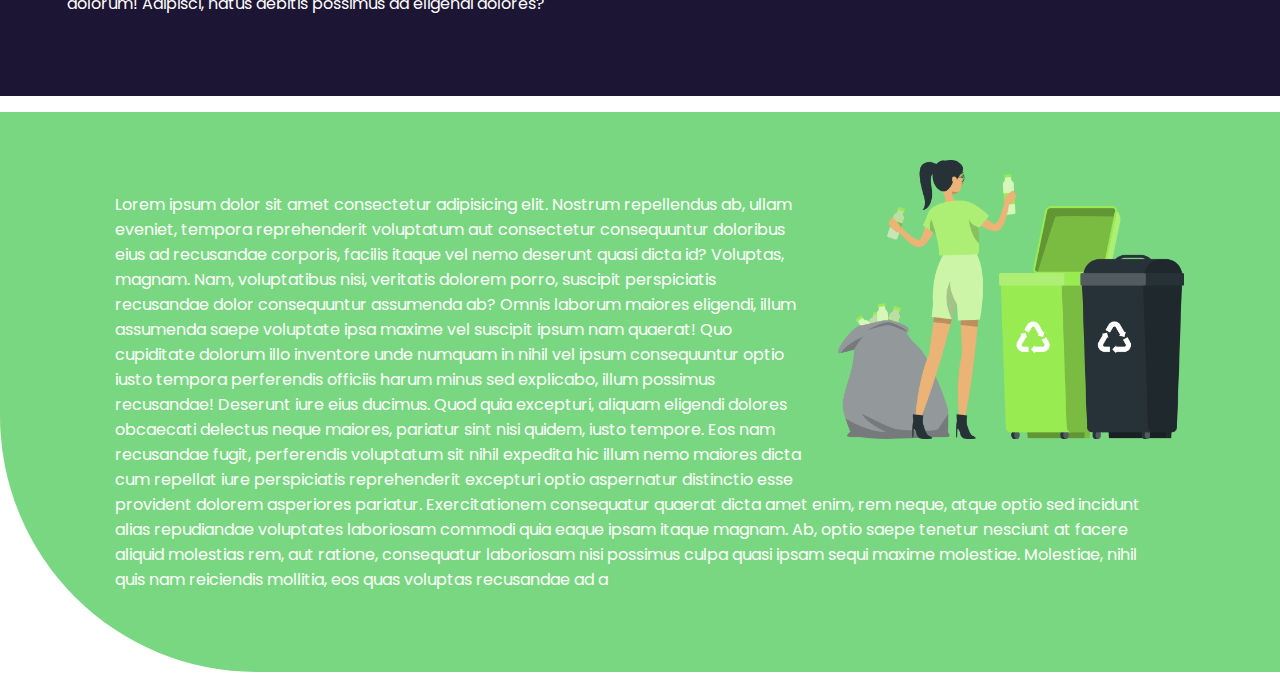
==== commit 0978803b: "MAJOR(Asset Relocation)[OF]: Asset Relocation" ====
--- a/pages/about/about.html
+++ b/pages/about/about.html
@@ -6,30 +6,43 @@
     <meta http-equiv="X-UA-Compatible" content="IE=edge" />
     <meta name="viewport" content="width=device-width, initial-scale=1.0" />
     <link rel="stylesheet" href="about.css" />
-    <title>About Page</title>
+    <link rel="stylesheet" href="../../style.css">
+    <title>SipLah/About</title>
 </head>
 
 <body>
+    <nav>
+        <div class="navbar-title">
+            <h1>Lah</h1>
+            <button>G</button>
+        </div>
+        <div class="navbar-links-container">
+            <a href="../../pages/home/home.html">Home</a>
+            <a href="../../pages/about/about.html">About</a>
+            <a href="../../pages/course/course.html">Course</a>
+            <a href="">Map</a>
+        </div>
+    </nav>
     <header>
         <h1>Tentang</h1>
 
-        <img src="assets/Vector-person.png" alt="" srcset="" />
-        <img src="assets/tree.png" alt="" srcset="" />
+        <img src="../../assets/about/Vector-person.png" alt="" srcset="" />
+        <img src="../../assets/about/tree.png" alt="" srcset="" />
     </header>
     <main>
         <div class="main-part-1">
             <h1>Lah</h1>
-            <img class="img-3" src="assets/Group 405.png" alt="" srcset="" />
+            <img class="img-3" src="../../assets/about/Group 405.png" alt="" srcset="" />
             <h2 id="siplah-2">SipLah itu apasi ??</h2>
         </div>
         <div class="main-part-2">
             <p>Lorem, ipsum dolor sit amet consectetur adipisicing elit. Necessitatibus, dignissimos reprehenderit hic aperiam, soluta accusantium possimus fugiat, a ut eos debitis incidunt. Facilis mollitia impedit sunt atque minima doloremque officiis ea excepturi pariatur itaque, eligendi quae dolores eum sit illo ipsa officia vel quod accusantium! Nihil eaque unde ullam id, molestias temporibus ratione tempora distinctio cum voluptatibus, laudantium pariatur dolorem odio neque quis, soluta accusantium voluptatum officia labore perspiciatis vel non ad optio ea. Deserunt soluta pariatur odio laudantium cumque non voluptate, fugit quae ullam blanditiis atque distinctio nam iure omnis veniam optio esse voluptatibus suscipit et reprehenderit doloremque eum aperiam sit ut? Dolore, corrupti quam numquam cupiditate sequi dignissimos nemo, vitae tenetur architecto saepe perspiciatis omnis laboriosam nobis voluptates velit assumenda! Natus reiciendis maxime tenetur quae. Natus quibusdam incidunt ad temporibus, neque aliquid ipsum corporis magnam dolorum! Vitae alias quibusdam omnis saepe delectus. Doloribus fugit necessitatibus sequi officia incidunt beatae explicabo dolor temporibus possimus veniam! Excepturi commodi repudiandae laudantium ratione maiores velit, id iusto sunt ea iure sint veniam doloribus pariatur. Earum esse eius hic blanditiis obcaecati eligendi mollitia tenetur consequuntur. Aliquid voluptatibus veritatis minus ad voluptatem! Corrupti facere accusantium ut dolorum! Adipisci, natus debitis possimus ad eligendi dolores?</p>
         </div>
         <div class="main-part-3">
-            <img class="img-4" src="assets/Group 394.png" alt="" srcset="" />
+            <img class="img-4" src="../../assets/about/Group 394.png" alt="" srcset="" />
             <p>Lorem ipsum dolor sit amet consectetur adipisicing elit. Nostrum repellendus ab, ullam eveniet, tempora reprehenderit voluptatum aut consectetur consequuntur doloribus eius ad recusandae corporis, facilis itaque vel nemo deserunt quasi dicta id? Voluptas, magnam. Nam, voluptatibus nisi, veritatis dolorem porro, suscipit perspiciatis recusandae dolor consequuntur assumenda ab? Omnis laborum maiores eligendi, illum assumenda saepe voluptate ipsa maxime vel suscipit ipsum nam quaerat! Quo cupiditate dolorum illo inventore unde numquam in nihil vel ipsum consequuntur optio iusto tempora perferendis officiis harum minus sed explicabo, illum possimus recusandae! Deserunt iure eius ducimus. Quod quia excepturi, aliquam eligendi dolores obcaecati delectus neque maiores, pariatur sint nisi quidem, iusto tempore. Eos nam recusandae fugit, perferendis voluptatum sit nihil expedita hic illum nemo maiores dicta cum repellat iure perspiciatis reprehenderit excepturi optio aspernatur distinctio esse provident dolorem asperiores pariatur. Exercitationem consequatur quaerat dicta amet enim, rem neque, atque optio sed incidunt alias repudiandae voluptates laboriosam commodi quia eaque ipsam itaque magnam. Ab, optio saepe tenetur nesciunt at facere aliquid molestias rem, aut ratione, consequatur laboriosam nisi possimus culpa quasi ipsam sequi maxime molestiae. Molestiae, nihil quis nam reiciendis mollitia, eos quas voluptas recusandae ad a</p>
         </div>
     </main>
 </body>
 
-</html>+</html> --- a/pages/about/about.css
+++ b/pages/about/about.css
@@ -8,7 +8,7 @@
 header {
     display: flex;
     align-items: flex-end;
-    background-image: url("assets/Cloud.png");
+    background-image: url("../../assets/about/Cloud.png");
     background-repeat: no-repeat;
     background-size: cover;
     border-radius: 0 0 40px 40px;
@@ -84,4 +84,4 @@
     width: 30%;
     float: right;
     margin: 2rem;
-}+} --- a/style.css
+++ b/style.css
@@ -0,0 +1,177 @@
+@import url("https://fonts.googleapis.com/css2?family=Poppins:wght@100;200;300;400;500;600;700;800;900&display=swap");
+* {
+    font-family: "Poppins", sans-serif;
+    margin: 0;
+    padding: 0;
+}
+
+nav {
+    display: flex;
+    justify-content: space-between;
+    background-color: #87e56e0d;
+    padding: 1.25vw 5vw;
+    box-shadow: 0px 1px 1px 1px #524b4b1a;
+    background: linear-gradient( 90deg, #7fdd65 3.98%, #87e56e 26.6%, #97f361 54.92%, #b3f941 117.6%);
+}
+
+.navbar-title button {
+    display: none;
+}
+
+nav h1 {
+    font-size: min(7.5vw, 3rem);
+    box-sizing: border-box;
+    color: #1d1534;
+}
+
+nav h1::before {
+    content: "Sip";
+    color: #51854ae0;
+}
+
+.navbar-links-container {
+    display: flex;
+    justify-content: end;
+    box-sizing: border-box;
+    align-items: center;
+    outline: none;
+}
+
+nav a {
+    text-decoration: none;
+    font-size: min(3.5vw, 1.25em);
+    font-weight: 600;
+    color: #1d1534;
+    margin: 0 2.5vw;
+    outline: none;
+}
+
+iframe {
+    width: 100%;
+}
+
+@media (max-width:500px) {
+
+    nav {
+        padding: 0;
+        flex-flow: column;
+    }
+
+    .navbar-title {
+        align-items: center;
+        padding: 1.25vw 5vw;
+        display: flex;
+        justify-content: space-between;
+    }
+
+    .navbar-title button {
+        display: block;
+        padding: 2.5vw 4vw;
+    }
+
+    .navbar-links-container {
+        display: none;
+        padding: 0.5rem 0 0 0;
+        flex-flow: column;
+        align-items: stretch;
+    }
+
+    .navbar-links-container a {
+        margin: 0;
+        padding: 0.25rem 0.5rem;
+        outline: black solid 1px;
+    }
+}
+
+footer {
+    padding: 4vw 7.5vw;
+    background: linear-gradient(90deg, #69C570, #B3F941);
+    justify-content: center;
+    display: flex;
+}
+
+footer hr {
+    border: 2px solid #fff;
+    background-color: white;
+    border-radius: 1px;
+    margin: 0 min(2vw, 4rem);
+}
+
+.footer-card {
+    box-sizing: border-box;
+    flex: 1;
+    display: flex;
+    flex-direction: column;
+    align-items: center;
+}
+
+.footer-card:nth-last-child(1) {
+    flex: 2;
+    justify-content: space-between;
+    align-items: flex-start;
+}
+
+.footer-card>p {
+    white-space: nowrap;
+    margin: 0 1rem;
+    font-size: min(3.5vw, 1.5rem);
+    font-weight: bold;
+    color: #fff;
+}
+
+.footer-card>a {
+    text-decoration: none;
+    color: #fff;
+    font-size: min(1.75vw, 1.1rem);
+    margin: 1rem 0;
+}
+
+.footer-information-card {
+    display: flex;
+    justify-content: space-between;
+    color: white;
+    margin: min(0.5vw, 1rem) 0;
+}
+
+.footer-information-card > p {
+    margin: 0 min(2vw, 1rem);
+    font-size: min(2.5vw, 1.1rem);
+    flex: 1;
+}
+
+.footer-information-card > img {
+    width: min(5vw, 1.75rem);
+    height: min(5vw, 1.75rem);
+    margin: 0 min(1vw, 0.5rem);
+    object-fit: contain;
+    object-position: center;
+    box-sizing: border-box;
+}
+
+.footer-social-card {
+    display: flex;
+}
+
+.footer-social-card > img {
+    width: 5vw;
+    margin: 0 min(2vw, 1rem);
+}
+
+@media (max-width:500px) {
+    .footer-card {
+        display: none;
+    }
+
+    .footer-card:last-child {
+        flex: 0;
+        display: flex;
+    }
+
+    footer {
+        justify-content: end;
+    }
+
+    footer hr:nth-child(2) {
+        display: none;
+    }
+}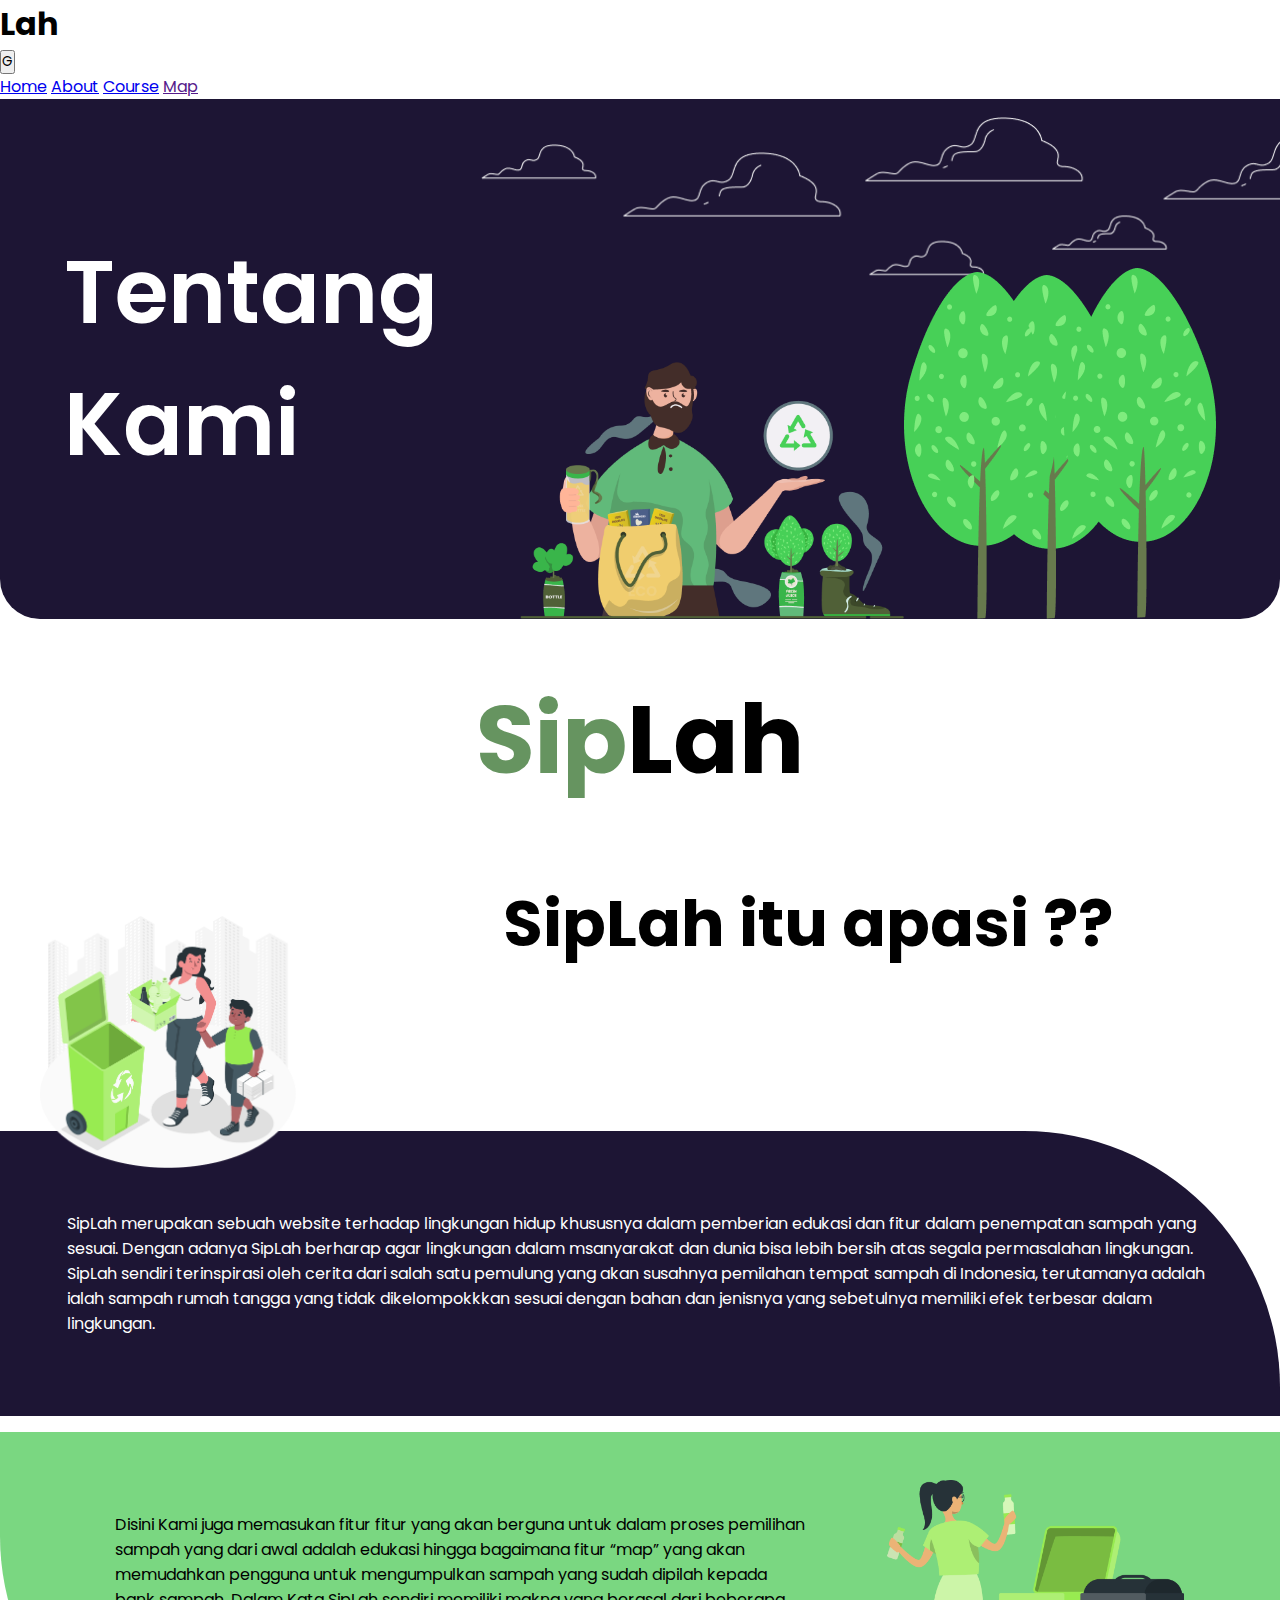
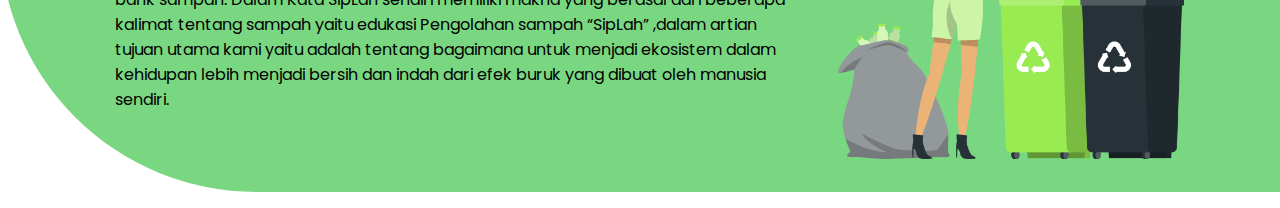
==== commit 9ffbf3bb: "feat(Responsive)[VS]: Responsive pages" ====
--- a/pages/about/about.html
+++ b/pages/about/about.html
@@ -6,7 +6,7 @@
     <meta http-equiv="X-UA-Compatible" content="IE=edge" />
     <meta name="viewport" content="width=device-width, initial-scale=1.0" />
     <link rel="stylesheet" href="about.css" />
-    <link rel="stylesheet" href="../../style.css">
+    <link rel="stylesheet" href="../../style.css" />
     <title>SipLah/About</title>
 </head>
 
@@ -32,17 +32,25 @@
     <main>
         <div class="main-part-1">
             <h1>Lah</h1>
-            <img class="img-3" src="../../assets/about/Group 405.png" alt="" srcset="" />
+            <img src="../../assets/about/Group 405.png" alt="" srcset="" />
             <h2 id="siplah-2">SipLah itu apasi ??</h2>
         </div>
         <div class="main-part-2">
-            <p>Lorem, ipsum dolor sit amet consectetur adipisicing elit. Necessitatibus, dignissimos reprehenderit hic aperiam, soluta accusantium possimus fugiat, a ut eos debitis incidunt. Facilis mollitia impedit sunt atque minima doloremque officiis ea excepturi pariatur itaque, eligendi quae dolores eum sit illo ipsa officia vel quod accusantium! Nihil eaque unde ullam id, molestias temporibus ratione tempora distinctio cum voluptatibus, laudantium pariatur dolorem odio neque quis, soluta accusantium voluptatum officia labore perspiciatis vel non ad optio ea. Deserunt soluta pariatur odio laudantium cumque non voluptate, fugit quae ullam blanditiis atque distinctio nam iure omnis veniam optio esse voluptatibus suscipit et reprehenderit doloremque eum aperiam sit ut? Dolore, corrupti quam numquam cupiditate sequi dignissimos nemo, vitae tenetur architecto saepe perspiciatis omnis laboriosam nobis voluptates velit assumenda! Natus reiciendis maxime tenetur quae. Natus quibusdam incidunt ad temporibus, neque aliquid ipsum corporis magnam dolorum! Vitae alias quibusdam omnis saepe delectus. Doloribus fugit necessitatibus sequi officia incidunt beatae explicabo dolor temporibus possimus veniam! Excepturi commodi repudiandae laudantium ratione maiores velit, id iusto sunt ea iure sint veniam doloribus pariatur. Earum esse eius hic blanditiis obcaecati eligendi mollitia tenetur consequuntur. Aliquid voluptatibus veritatis minus ad voluptatem! Corrupti facere accusantium ut dolorum! Adipisci, natus debitis possimus ad eligendi dolores?</p>
+            <p>
+                SipLah merupakan sebuah website terhadap lingkungan hidup khususnya dalam pemberian edukasi dan fitur dalam penempatan sampah yang sesuai. Dengan adanya SipLah berharap agar lingkungan dalam msanyarakat dan dunia bisa lebih bersih atas segala permasalahan
+                lingkungan. SipLah sendiri terinspirasi oleh cerita dari salah satu pemulung yang akan susahnya pemilahan tempat sampah di Indonesia, terutamanya adalah ialah sampah rumah tangga yang tidak dikelompokkkan sesuai dengan bahan dan jenisnya
+                yang sebetulnya memiliki efek terbesar dalam lingkungan.
+            </p>
         </div>
         <div class="main-part-3">
             <img class="img-4" src="../../assets/about/Group 394.png" alt="" srcset="" />
-            <p>Lorem ipsum dolor sit amet consectetur adipisicing elit. Nostrum repellendus ab, ullam eveniet, tempora reprehenderit voluptatum aut consectetur consequuntur doloribus eius ad recusandae corporis, facilis itaque vel nemo deserunt quasi dicta id? Voluptas, magnam. Nam, voluptatibus nisi, veritatis dolorem porro, suscipit perspiciatis recusandae dolor consequuntur assumenda ab? Omnis laborum maiores eligendi, illum assumenda saepe voluptate ipsa maxime vel suscipit ipsum nam quaerat! Quo cupiditate dolorum illo inventore unde numquam in nihil vel ipsum consequuntur optio iusto tempora perferendis officiis harum minus sed explicabo, illum possimus recusandae! Deserunt iure eius ducimus. Quod quia excepturi, aliquam eligendi dolores obcaecati delectus neque maiores, pariatur sint nisi quidem, iusto tempore. Eos nam recusandae fugit, perferendis voluptatum sit nihil expedita hic illum nemo maiores dicta cum repellat iure perspiciatis reprehenderit excepturi optio aspernatur distinctio esse provident dolorem asperiores pariatur. Exercitationem consequatur quaerat dicta amet enim, rem neque, atque optio sed incidunt alias repudiandae voluptates laboriosam commodi quia eaque ipsam itaque magnam. Ab, optio saepe tenetur nesciunt at facere aliquid molestias rem, aut ratione, consequatur laboriosam nisi possimus culpa quasi ipsam sequi maxime molestiae. Molestiae, nihil quis nam reiciendis mollitia, eos quas voluptas recusandae ad a</p>
+            <p>
+                Disini Kami juga memasukan fitur fitur yang akan berguna untuk dalam proses pemilihan sampah yang dari awal adalah edukasi hingga bagaimana fitur “map” yang akan memudahkan pengguna untuk mengumpulkan sampah yang sudah dipilah kepada bank sampah. Dalam
+                Kata SipLah sendiri memiliki makna yang berasal dari beberapa kalimat tentang sampah yaitu edukasi Pengolahan sampah “SipLah” ,dalam artian tujuan utama kami yaitu adalah tentang bagaimana untuk menjadi ekosistem dalam kehidupan lebih
+                menjadi bersih dan indah dari efek buruk yang dibuat oleh manusia sendiri.
+            </p>
         </div>
     </main>
 </body>
 
-</html> +</html>--- a/pages/about/about.css
+++ b/pages/about/about.css
@@ -26,7 +26,7 @@
 
 header img {
     object-fit: contain;
-    width: 40vw;
+    width: 30vw;
 }
 
 header h1::after {
@@ -52,7 +52,7 @@
 
 .main-part-1 img {
     float: left;
-    width: 40%;
+    width: 20vw;
     margin: 2.5rem;
 }
 
@@ -60,7 +60,7 @@
     border-radius: 0 20vw 0 0 / 0 20vw 0 0;
     margin-top: 10rem;
     padding: 1rem;
-    background-color: #1D1534;
+    background-color: #1d1534;
 }
 
 .main-part-2 p {
@@ -72,11 +72,11 @@
     border-radius: 0 0 0 20vw / 0 0 0 20vw;
     margin: 1rem 0;
     padding: 1rem 5vw;
-    background-color: #7AD781;
+    background-color: #7ad781;
 }
 
 .main-part-3 p {
-    color: white;
+    color: black;
     padding: 4rem 4vw;
 }
 
@@ -84,4 +84,38 @@
     width: 30%;
     float: right;
     margin: 2rem;
-} +}
+
+@media (max-width: 500px) {
+    header h1 {
+        margin: auto;
+    }
+    header img {
+        display: none;
+    }
+    .main-part-1 {
+        margin: 1rem 0;
+        display: grid;
+        grid-template-areas: "sip" "image" "desc";
+    }
+    .main-part-1 h1 {
+        grid-area: sip;
+        margin: 0;
+        padding: 0;
+    }
+    .main-part-1 img {
+        grid-area: image;
+        float: none;
+        width: 75%;
+    }
+    .main-part-1 h2 {
+        grid-area: desc;
+        padding: 0;
+    }
+    .main-part-2 {
+        margin-top: 0;
+    }
+    .main-part-3 img {
+        display: none;
+    }
+}